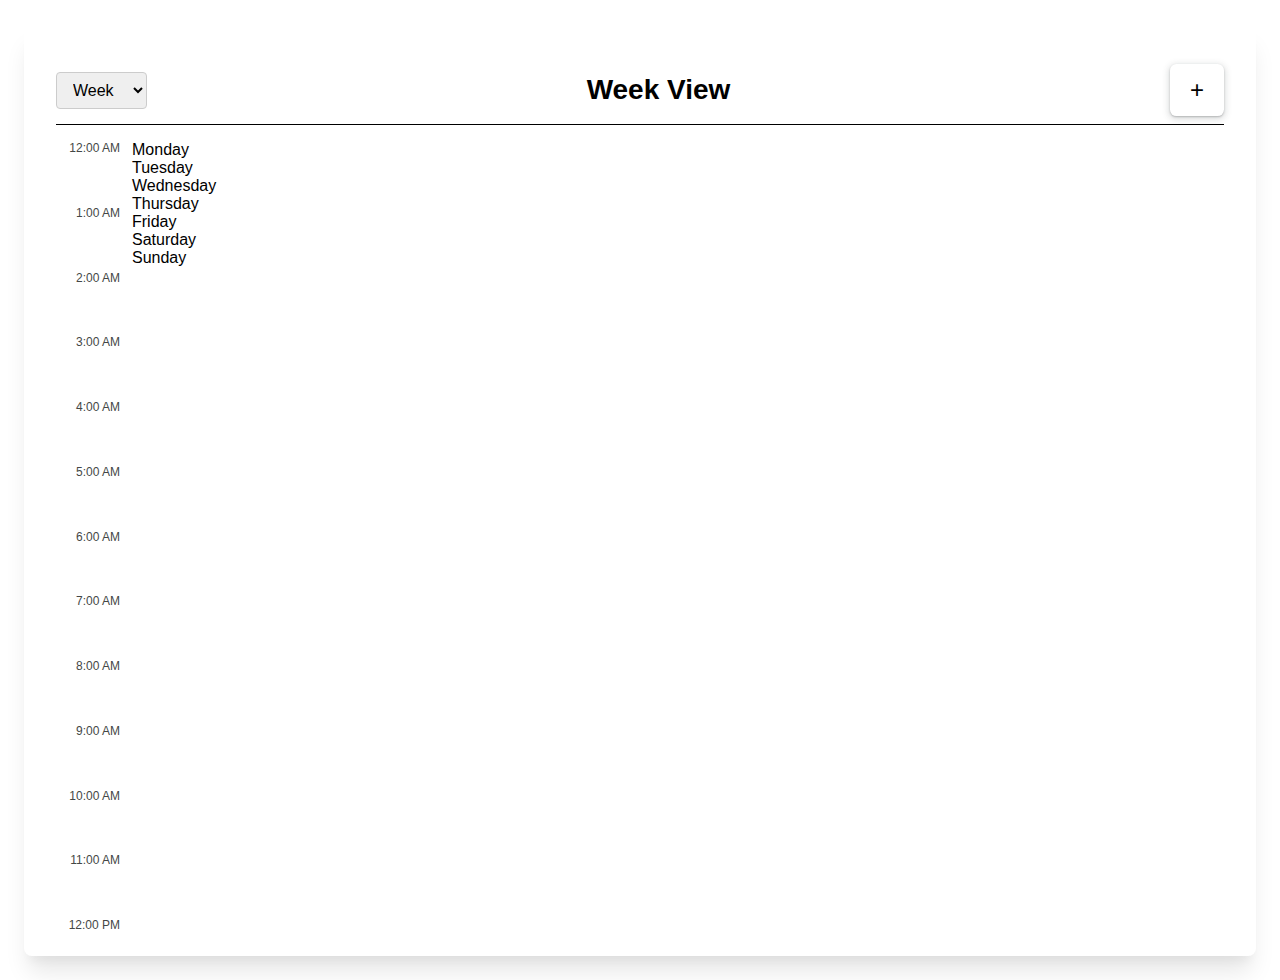
==== week.html @ 7ab1689f "should be third commit but ok, basic structure of day view complete, sswitching between the views al" ====
<!DOCTYPE html>
<html lang="en">
  <head>
    <meta charset="UTF-8" />
    <meta name="viewport" content="width=device-width, initial-scale=1.0" />
    <title>Week-Calendar</title>
    <link rel="stylesheet" href="style.css" />
  </head>
  <body>
    <div class="calendar">
      <div class="header">
        <select id="view-select" onchange="changeView(this.value)">
          <option value="day">Day</option>
          <option value="week" selected>Week</option>
          <option value="month">Month</option>
        </select>
        <h1>Week View</h1>
        <button id="add-event-btn">+</button>
      </div>

      <!-- Time Slots -->
      <div class="time-slots">
        <!-- Time Labels -->
        <div class="time-labels">
          <div class="time-label">12:00 AM</div>
          <div class="time-label">1:00 AM</div>
          <div class="time-label">2:00 AM</div>
          <div class="time-label">3:00 AM</div>
          <div class="time-label">4:00 AM</div>
          <div class="time-label">5:00 AM</div>
          <div class="time-label">6:00 AM</div>
          <div class="time-label">7:00 AM</div>
          <div class="time-label">8:00 AM</div>
          <div class="time-label">9:00 AM</div>
          <div class="time-label">10:00 AM</div>
          <div class="time-label">11:00 AM</div>
          <div class="time-label">12:00 PM</div>
          <div class="time-label">1:00 PM</div>
          <div class="time-label">2:00 PM</div>
          <div class="time-label">3:00 PM</div>
          <div class="time-label">4:00 PM</div>
          <div class="time-label">5:00 PM</div>
          <div class="time-label">6:00 PM</div>
          <div class="time-label">7:00 PM</div>
          <div class="time-label">8:00 PM</div>
          <div class="time-label">9:00 PM</div>
          <div class="time-label">10:00 PM</div>
          <div class="time-label">11:00 PM</div>
        </div>

        <div class="week-container">
          <div class="week-day">Monday</div>
          <div class="week-day">Tuesday</div>
          <div class="week-day">Wednesday</div>
          <div class="week-day">Thursday</div>
          <div class="week-day">Friday</div>
          <div class="week-day">Saturday</div>
          <div class="week-day">Sunday</div>
        </div>

        <!-- <div class="events-container">
          <div class="time-slot" data-time="00:00"></div>
          <div class="time-slot" data-time="01:00"></div>
          <div class="time-slot" data-time="02:00"></div>
          <div class="time-slot" data-time="03:00"></div>
          <div class="time-slot" data-time="04:00"></div>
          <div class="time-slot" data-time="05:00"></div>
          <div class="time-slot" data-time="06:00"></div>
          <div class="time-slot" data-time="07:00"></div>
          <div class="time-slot" data-time="08:00"></div>
          <div class="time-slot" data-time="09:00"></div>
          <div class="time-slot" data-time="10:00"></div>
          <div class="time-slot" data-time="11:00"></div>
          <div class="time-slot" data-time="12:00"></div>
          <div class="time-slot" data-time="13:00"></div>
          <div class="time-slot" data-time="14:00"></div>
          <div class="time-slot" data-time="15:00"></div>
          <div class="time-slot" data-time="16:00"></div>
          <div class="time-slot" data-time="17:00"></div>
          <div class="time-slot" data-time="18:00"></div>
          <div class="time-slot" data-time="19:00"></div>
          <div class="time-slot" data-time="20:00"></div>
          <div class="time-slot" data-time="21:00"></div>
          <div class="time-slot" data-time="22:00"></div>
          <div class="time-slot" data-time="23:00"></div>
        </div> -->
      </div>
    </div>

    <div id="event-modal" class="modal">
      <div class="modal-content">
        <span class="close">&times;</span>
        <h2>Add Event</h2>
        <form id="event-form">
          <label for="event-name">Event Name</label>
          <input type="text" id="event-name" required />

          <label for="event-start-time">Start Time</label>
          <input type="time" id="event-start-time" required />

          <label for="event-duration">Duration (hours)</label>
          <input type="number" id="event-duration" min="1" value="1" required />

          <label for="event-attendees">Attendees</label>
          <input
            type="text"
            id="event-attendees"
            placeholder="Enter attendee names"
            required
          />

          <div class="form-buttons">
            <button type="submit">Add</button>
            <button type="button" id="cancel-btn">Cancel</button>
          </div>
        </form>
      </div>
    </div>

    <div id="event-details-modal" class="modal">
      <div class="modal-content">
        <span class="close">&times;</span>
        <h2>Event Details</h2>
        <div id="event-details-content"></div>
        <div class="form-buttons">
          <button id="edit-event-btn">Edit</button>
          <button id="delete-event-btn">Delete</button>
        </div>
      </div>
    </div>

    <script src="script.js"></script>
  </body>
</html>
---- style.css ----
body {
  margin: 0;
  font-family: sans-serif;
}

.calendar {
  display: flex;
  flex-direction: column;
  height: 100vh;
  padding: 1rem;
  box-shadow: rgba(0, 0, 0, 0.1) 0px 20px 25px -5px,
    rgba(0, 0, 0, 0.04) 0px 10px 10px -5px;
  border-radius: 0.5rem;
  margin: 1.5rem;
}

.header {
  display: flex;
  justify-content: space-between;
  align-items: center;
  border-bottom: 1px solid black;
  margin: 1rem;
}

.header h1 {
  margin: 0;
  font-size: 1.75rem;
}

#add-event-btn {
  background-color: white;
  border: none;
  color: black;
  padding: 0.75rem 1.25rem;
  font-size: 1.5rem;
  cursor: pointer;
  border-radius: 0.4rem;
  margin: 0.5rem 0 0.5rem;
  box-shadow: rgba(60, 64, 67, 0.3) 0px 1px 2px 0px,
    rgba(60, 64, 67, 0.15) 0px 2px 6px 2px;
}

#add-event-btn:hover {
  background-color: #edf2fc;
}

.time-slots {
  display: flex;
  flex: 1;
  overflow-y: auto;
  overflow-x: hidden;
}

.time-labels {
  width: 5rem;
  text-align: right;
  padding-right: 0.75rem;
}

.time-label {
  height: 4rem;
  padding-bottom: 0.75px;
  font-size: 12px;
  color: #444746;
  position: relative;
}

.events-container {
  flex: 1;
  position: relative;
}

.time-slot {
  height: 4rem;
  border-left: 1px solid black;
  border-bottom: 1px solid black;
  cursor: pointer;
  width: 100vw;
  display: flex;
  flex: 1;
}

.time-slot:hover {
  background-color: #f1f1f1;
}

.event {
  position: absolute;
  height: 4rem;
  background-color: #e8f0fe;
  border-left: 4px solid #1a73e8;
  padding: 8px;
  font-size: 0.8rem;
  color: #1a73e8;
  border-radius: 4px;
  box-sizing: border-box;
  overflow: hidden;
  cursor: pointer;
  width: calc(100% - 10px);
  left: 0.25rem;
  transition: background-color 0.3s ease;
}

.modal {
  display: none;
  position: fixed;
  top: 0;
  left: 0;
  width: 100%;
  height: 100%;
  background-color: rgba(0, 0, 0, 0.5);
  justify-content: center;
  align-items: center;
}

.modal-content {
  background-color: white;
  padding: 24px;
  border-radius: 8px;
  width: 350px;
  box-shadow: 0 4px 12px rgba(0, 0, 0, 0.2);
}

.modal-content h2 {
  margin-top: 0;
  color: #1a73e8;
}

.modal-content label {
  display: block;
  margin-bottom: 8px;
  font-weight: bold;
  color: #555;
}

.modal-content input {
  width: 100%;
  padding: 10px;
  margin-bottom: 16px;
  border: 1px solid #ddd;
  border-radius: 4px;
  font-size: 14px;
}

.form-buttons {
  display: flex;
  justify-content: flex-end;
  gap: 10px;
  margin-top: 20px;
}

.form-buttons button {
  padding: 10px 20px;
  border: none;
  border-radius: 4px;
  cursor: pointer;
  font-size: 14px;
  transition: background-color 0.3s ease;
}

.form-buttons button[type="submit"] {
  background-color: #1a73e8;
  color: white;
}

.form-buttons button[type="submit"]:hover {
  background-color: #1557b0;
}

.form-buttons button[type="button"] {
  background-color: #ddd;
}

.form-buttons button[type="button"]:hover {
  background-color: #ccc;
}

.close {
  float: right;
  font-size: 24px;
  cursor: pointer;
  color: #555;
  transition: color 0.3s ease;
}

.close:hover {
  color: #333;
}

#view-select {
  padding: 8px 12px;
  font-size: 1rem;
  border: 1px solid #ccc;
  border-radius: 4px;
  cursor: pointer;
}

#view-select:focus {
  outline: none;
  border-color: #1a73e8;
}
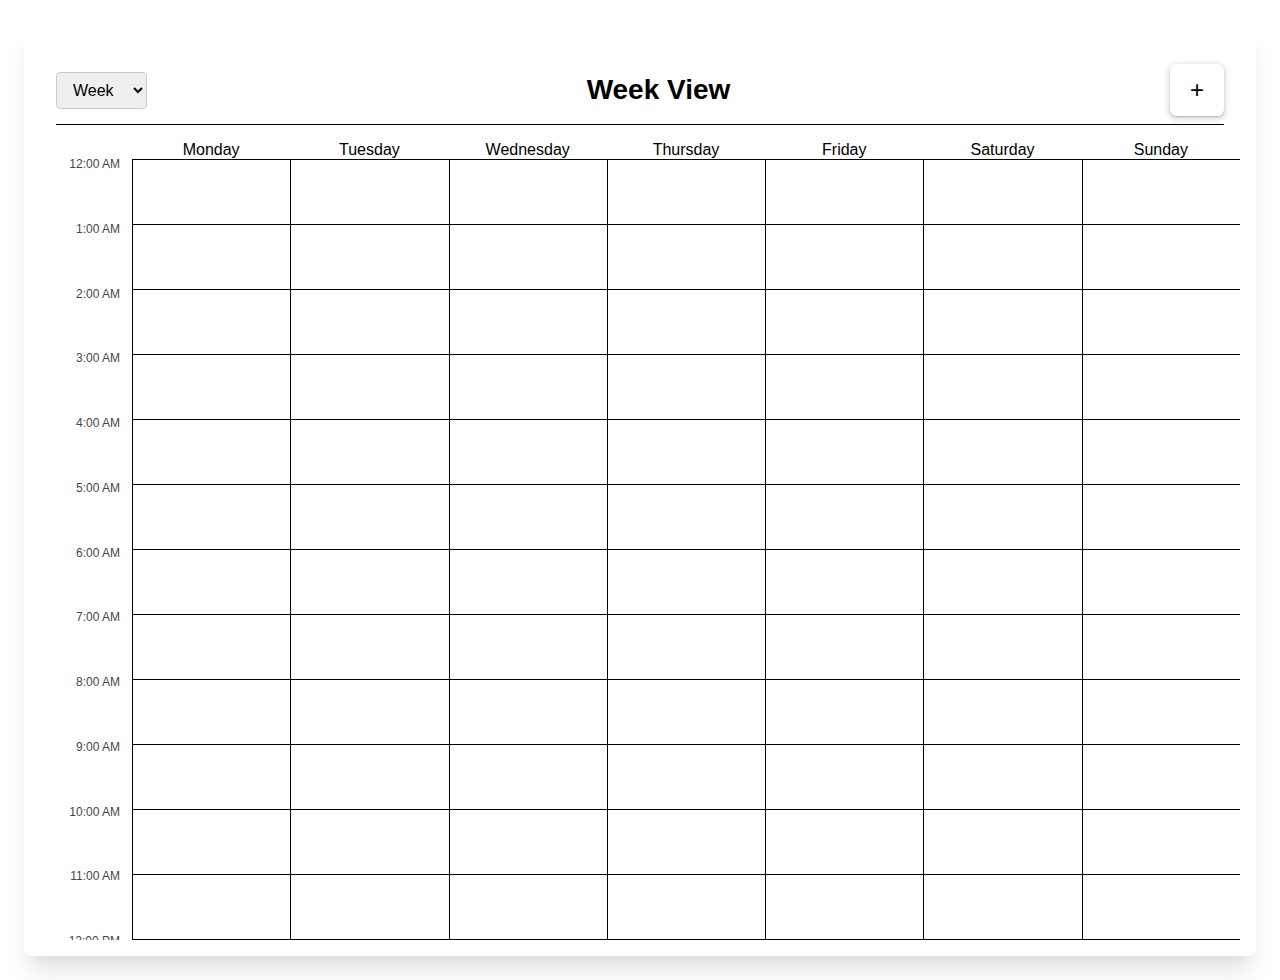
==== commit 2bc0f556: "week view structure added" ====
--- a/week.html
+++ b/week.html
@@ -4,7 +4,8 @@
     <meta charset="UTF-8" />
     <meta name="viewport" content="width=device-width, initial-scale=1.0" />
     <title>Week-Calendar</title>
-    <link rel="stylesheet" href="style.css" />
+    <!-- <link rel="stylesheet" href="style.css" /> -->
+    <link rel="stylesheet" href="week-style.css" />
   </head>
   <body>
     <div class="calendar">
@@ -49,41 +50,210 @@
         </div>
 
         <div class="week-container">
-          <div class="week-day">Monday</div>
-          <div class="week-day">Tuesday</div>
-          <div class="week-day">Wednesday</div>
-          <div class="week-day">Thursday</div>
-          <div class="week-day">Friday</div>
-          <div class="week-day">Saturday</div>
-          <div class="week-day">Sunday</div>
+          <div class="week-day">
+            <div class="week-header">Monday</div>
+            <div class="week-events-container">
+              <div class="time-slot" data-time="00:00"></div>
+              <div class="time-slot" data-time="01:00"></div>
+              <div class="time-slot" data-time="02:00"></div>
+              <div class="time-slot" data-time="03:00"></div>
+              <div class="time-slot" data-time="04:00"></div>
+              <div class="time-slot" data-time="05:00"></div>
+              <div class="time-slot" data-time="06:00"></div>
+              <div class="time-slot" data-time="07:00"></div>
+              <div class="time-slot" data-time="08:00"></div>
+              <div class="time-slot" data-time="09:00"></div>
+              <div class="time-slot" data-time="10:00"></div>
+              <div class="time-slot" data-time="11:00"></div>
+              <div class="time-slot" data-time="12:00"></div>
+              <div class="time-slot" data-time="13:00"></div>
+              <div class="time-slot" data-time="14:00"></div>
+              <div class="time-slot" data-time="15:00"></div>
+              <div class="time-slot" data-time="16:00"></div>
+              <div class="time-slot" data-time="17:00"></div>
+              <div class="time-slot" data-time="18:00"></div>
+              <div class="time-slot" data-time="19:00"></div>
+              <div class="time-slot" data-time="20:00"></div>
+              <div class="time-slot" data-time="21:00"></div>
+              <div class="time-slot" data-time="22:00"></div>
+              <div class="time-slot" data-time="23:00"></div>
+            </div>
+          </div>
+          <div class="week-day">
+            <div class="week-header">Tuesday</div>
+            <div class="week-events-container">
+              <div class="time-slot" data-time="00:00"></div>
+              <div class="time-slot" data-time="01:00"></div>
+              <div class="time-slot" data-time="02:00"></div>
+              <div class="time-slot" data-time="03:00"></div>
+              <div class="time-slot" data-time="04:00"></div>
+              <div class="time-slot" data-time="05:00"></div>
+              <div class="time-slot" data-time="06:00"></div>
+              <div class="time-slot" data-time="07:00"></div>
+              <div class="time-slot" data-time="08:00"></div>
+              <div class="time-slot" data-time="09:00"></div>
+              <div class="time-slot" data-time="10:00"></div>
+              <div class="time-slot" data-time="11:00"></div>
+              <div class="time-slot" data-time="12:00"></div>
+              <div class="time-slot" data-time="13:00"></div>
+              <div class="time-slot" data-time="14:00"></div>
+              <div class="time-slot" data-time="15:00"></div>
+              <div class="time-slot" data-time="16:00"></div>
+              <div class="time-slot" data-time="17:00"></div>
+              <div class="time-slot" data-time="18:00"></div>
+              <div class="time-slot" data-time="19:00"></div>
+              <div class="time-slot" data-time="20:00"></div>
+              <div class="time-slot" data-time="21:00"></div>
+              <div class="time-slot" data-time="22:00"></div>
+              <div class="time-slot" data-time="23:00"></div>
+            </div>
+          </div>
+          <div class="week-day">
+            <div class="week-header">Wednesday</div>
+            <div class="week-events-container">
+              <div class="time-slot" data-time="00:00"></div>
+              <div class="time-slot" data-time="01:00"></div>
+              <div class="time-slot" data-time="02:00"></div>
+              <div class="time-slot" data-time="03:00"></div>
+              <div class="time-slot" data-time="04:00"></div>
+              <div class="time-slot" data-time="05:00"></div>
+              <div class="time-slot" data-time="06:00"></div>
+              <div class="time-slot" data-time="07:00"></div>
+              <div class="time-slot" data-time="08:00"></div>
+              <div class="time-slot" data-time="09:00"></div>
+              <div class="time-slot" data-time="10:00"></div>
+              <div class="time-slot" data-time="11:00"></div>
+              <div class="time-slot" data-time="12:00"></div>
+              <div class="time-slot" data-time="13:00"></div>
+              <div class="time-slot" data-time="14:00"></div>
+              <div class="time-slot" data-time="15:00"></div>
+              <div class="time-slot" data-time="16:00"></div>
+              <div class="time-slot" data-time="17:00"></div>
+              <div class="time-slot" data-time="18:00"></div>
+              <div class="time-slot" data-time="19:00"></div>
+              <div class="time-slot" data-time="20:00"></div>
+              <div class="time-slot" data-time="21:00"></div>
+              <div class="time-slot" data-time="22:00"></div>
+              <div class="time-slot" data-time="23:00"></div>
+            </div>
+          </div>
+          <div class="week-day">
+            <div class="week-header">Thursday</div>
+            <div class="week-events-container">
+              <div class="time-slot" data-time="00:00"></div>
+              <div class="time-slot" data-time="01:00"></div>
+              <div class="time-slot" data-time="02:00"></div>
+              <div class="time-slot" data-time="03:00"></div>
+              <div class="time-slot" data-time="04:00"></div>
+              <div class="time-slot" data-time="05:00"></div>
+              <div class="time-slot" data-time="06:00"></div>
+              <div class="time-slot" data-time="07:00"></div>
+              <div class="time-slot" data-time="08:00"></div>
+              <div class="time-slot" data-time="09:00"></div>
+              <div class="time-slot" data-time="10:00"></div>
+              <div class="time-slot" data-time="11:00"></div>
+              <div class="time-slot" data-time="12:00"></div>
+              <div class="time-slot" data-time="13:00"></div>
+              <div class="time-slot" data-time="14:00"></div>
+              <div class="time-slot" data-time="15:00"></div>
+              <div class="time-slot" data-time="16:00"></div>
+              <div class="time-slot" data-time="17:00"></div>
+              <div class="time-slot" data-time="18:00"></div>
+              <div class="time-slot" data-time="19:00"></div>
+              <div class="time-slot" data-time="20:00"></div>
+              <div class="time-slot" data-time="21:00"></div>
+              <div class="time-slot" data-time="22:00"></div>
+              <div class="time-slot" data-time="23:00"></div>
+            </div>
+          </div>
+          <div class="week-day">
+            <div class="week-header">Friday</div>
+            <div class="week-events-container">
+              <div class="time-slot" data-time="00:00"></div>
+              <div class="time-slot" data-time="01:00"></div>
+              <div class="time-slot" data-time="02:00"></div>
+              <div class="time-slot" data-time="03:00"></div>
+              <div class="time-slot" data-time="04:00"></div>
+              <div class="time-slot" data-time="05:00"></div>
+              <div class="time-slot" data-time="06:00"></div>
+              <div class="time-slot" data-time="07:00"></div>
+              <div class="time-slot" data-time="08:00"></div>
+              <div class="time-slot" data-time="09:00"></div>
+              <div class="time-slot" data-time="10:00"></div>
+              <div class="time-slot" data-time="11:00"></div>
+              <div class="time-slot" data-time="12:00"></div>
+              <div class="time-slot" data-time="13:00"></div>
+              <div class="time-slot" data-time="14:00"></div>
+              <div class="time-slot" data-time="15:00"></div>
+              <div class="time-slot" data-time="16:00"></div>
+              <div class="time-slot" data-time="17:00"></div>
+              <div class="time-slot" data-time="18:00"></div>
+              <div class="time-slot" data-time="19:00"></div>
+              <div class="time-slot" data-time="20:00"></div>
+              <div class="time-slot" data-time="21:00"></div>
+              <div class="time-slot" data-time="22:00"></div>
+              <div class="time-slot" data-time="23:00"></div>
+            </div>
+          </div>
+          <div class="week-day">
+            <div class="week-header">Saturday</div>
+            <div class="week-events-container">
+              <div class="time-slot" data-time="00:00"></div>
+              <div class="time-slot" data-time="01:00"></div>
+              <div class="time-slot" data-time="02:00"></div>
+              <div class="time-slot" data-time="03:00"></div>
+              <div class="time-slot" data-time="04:00"></div>
+              <div class="time-slot" data-time="05:00"></div>
+              <div class="time-slot" data-time="06:00"></div>
+              <div class="time-slot" data-time="07:00"></div>
+              <div class="time-slot" data-time="08:00"></div>
+              <div class="time-slot" data-time="09:00"></div>
+              <div class="time-slot" data-time="10:00"></div>
+              <div class="time-slot" data-time="11:00"></div>
+              <div class="time-slot" data-time="12:00"></div>
+              <div class="time-slot" data-time="13:00"></div>
+              <div class="time-slot" data-time="14:00"></div>
+              <div class="time-slot" data-time="15:00"></div>
+              <div class="time-slot" data-time="16:00"></div>
+              <div class="time-slot" data-time="17:00"></div>
+              <div class="time-slot" data-time="18:00"></div>
+              <div class="time-slot" data-time="19:00"></div>
+              <div class="time-slot" data-time="20:00"></div>
+              <div class="time-slot" data-time="21:00"></div>
+              <div class="time-slot" data-time="22:00"></div>
+              <div class="time-slot" data-time="23:00"></div>
+            </div>
+          </div>
+          <div class="week-day">
+            <div class="week-header">Sunday</div>
+            <div class="week-events-container">
+              <div class="time-slot" data-time="00:00"></div>
+              <div class="time-slot" data-time="01:00"></div>
+              <div class="time-slot" data-time="02:00"></div>
+              <div class="time-slot" data-time="03:00"></div>
+              <div class="time-slot" data-time="04:00"></div>
+              <div class="time-slot" data-time="05:00"></div>
+              <div class="time-slot" data-time="06:00"></div>
+              <div class="time-slot" data-time="07:00"></div>
+              <div class="time-slot" data-time="08:00"></div>
+              <div class="time-slot" data-time="09:00"></div>
+              <div class="time-slot" data-time="10:00"></div>
+              <div class="time-slot" data-time="11:00"></div>
+              <div class="time-slot" data-time="12:00"></div>
+              <div class="time-slot" data-time="13:00"></div>
+              <div class="time-slot" data-time="14:00"></div>
+              <div class="time-slot" data-time="15:00"></div>
+              <div class="time-slot" data-time="16:00"></div>
+              <div class="time-slot" data-time="17:00"></div>
+              <div class="time-slot" data-time="18:00"></div>
+              <div class="time-slot" data-time="19:00"></div>
+              <div class="time-slot" data-time="20:00"></div>
+              <div class="time-slot" data-time="21:00"></div>
+              <div class="time-slot" data-time="22:00"></div>
+              <div class="time-slot" data-time="23:00"></div>
+            </div>
+          </div>
         </div>
-
-        <!-- <div class="events-container">
-          <div class="time-slot" data-time="00:00"></div>
-          <div class="time-slot" data-time="01:00"></div>
-          <div class="time-slot" data-time="02:00"></div>
-          <div class="time-slot" data-time="03:00"></div>
-          <div class="time-slot" data-time="04:00"></div>
-          <div class="time-slot" data-time="05:00"></div>
-          <div class="time-slot" data-time="06:00"></div>
-          <div class="time-slot" data-time="07:00"></div>
-          <div class="time-slot" data-time="08:00"></div>
-          <div class="time-slot" data-time="09:00"></div>
-          <div class="time-slot" data-time="10:00"></div>
-          <div class="time-slot" data-time="11:00"></div>
-          <div class="time-slot" data-time="12:00"></div>
-          <div class="time-slot" data-time="13:00"></div>
-          <div class="time-slot" data-time="14:00"></div>
-          <div class="time-slot" data-time="15:00"></div>
-          <div class="time-slot" data-time="16:00"></div>
-          <div class="time-slot" data-time="17:00"></div>
-          <div class="time-slot" data-time="18:00"></div>
-          <div class="time-slot" data-time="19:00"></div>
-          <div class="time-slot" data-time="20:00"></div>
-          <div class="time-slot" data-time="21:00"></div>
-          <div class="time-slot" data-time="22:00"></div>
-          <div class="time-slot" data-time="23:00"></div>
-        </div> -->
       </div>
     </div>
 
@@ -130,5 +300,6 @@
     </div>
 
     <script src="script.js"></script>
+    <script src="week-script.js"></script>
   </body>
 </html>
--- a/week-style.css
+++ b/week-style.css
@@ -0,0 +1,223 @@
+body {
+  margin: 0;
+  font-family: sans-serif;
+}
+
+.calendar {
+  display: flex;
+  flex-direction: column;
+  height: 100vh;
+  padding: 1rem;
+  box-shadow: rgba(0, 0, 0, 0.1) 0px 20px 25px -5px,
+    rgba(0, 0, 0, 0.04) 0px 10px 10px -5px;
+  border-radius: 0.5rem;
+  margin: 1.5rem;
+}
+
+.header {
+  display: flex;
+  justify-content: space-between;
+  align-items: center;
+  border-bottom: 1px solid black;
+  margin: 1rem;
+}
+
+.header h1 {
+  margin: 0;
+  font-size: 1.75rem;
+}
+
+#add-event-btn {
+  background-color: white;
+  border: none;
+  color: black;
+  padding: 0.75rem 1.25rem;
+  font-size: 1.5rem;
+  cursor: pointer;
+  border-radius: 0.4rem;
+  margin: 0.5rem 0 0.5rem;
+  box-shadow: rgba(60, 64, 67, 0.3) 0px 1px 2px 0px,
+    rgba(60, 64, 67, 0.15) 0px 2px 6px 2px;
+}
+
+#add-event-btn:hover {
+  background-color: #edf2fc;
+}
+
+.time-slots {
+  display: flex;
+  flex: 1;
+  overflow-y: auto;
+  /* overflow-x: hidden; */
+}
+
+.time-labels {
+  width: 5rem;
+  text-align: right;
+  padding-right: 0.75rem;
+  padding-top: 1rem;
+}
+
+.time-label {
+  height: 4rem;
+  padding-bottom: 0.75px;
+  font-size: 12px;
+  color: #444746;
+  position: relative;
+}
+
+.events-container {
+  flex: 1;
+  position: relative;
+}
+
+.time-slot {
+  height: 4rem;
+  border-left: 1px solid black;
+  border-bottom: 1px solid black;
+  cursor: pointer;
+  /* width: 100vw; */
+  width: 100%;
+  display: flex;
+  flex: 1;
+}
+
+.time-slot:hover {
+  background-color: #f1f1f1;
+}
+
+.event {
+  position: absolute;
+  height: 4rem;
+  background-color: #e8f0fe;
+  border-left: 4px solid #1a73e8;
+  padding: 8px;
+  font-size: 0.8rem;
+  color: #1a73e8;
+  border-radius: 4px;
+  box-sizing: border-box;
+  overflow: hidden;
+  cursor: pointer;
+  width: calc(100% - 10px);
+  left: 0.25rem;
+  transition: background-color 0.3s ease;
+}
+
+.modal {
+  display: none;
+  position: fixed;
+  top: 0;
+  left: 0;
+  width: 100%;
+  height: 100%;
+  background-color: rgba(0, 0, 0, 0.5);
+  justify-content: center;
+  align-items: center;
+}
+
+.modal-content {
+  background-color: white;
+  padding: 24px;
+  border-radius: 8px;
+  width: 350px;
+  box-shadow: 0 4px 12px rgba(0, 0, 0, 0.2);
+}
+
+.modal-content h2 {
+  margin-top: 0;
+  color: #1a73e8;
+}
+
+.modal-content label {
+  display: block;
+  margin-bottom: 8px;
+  font-weight: bold;
+  color: #555;
+}
+
+.modal-content input {
+  width: 100%;
+  padding: 10px;
+  margin-bottom: 16px;
+  border: 1px solid #ddd;
+  border-radius: 4px;
+  font-size: 14px;
+}
+
+.form-buttons {
+  display: flex;
+  justify-content: flex-end;
+  gap: 10px;
+  margin-top: 20px;
+}
+
+.form-buttons button {
+  padding: 10px 20px;
+  border: none;
+  border-radius: 4px;
+  cursor: pointer;
+  font-size: 14px;
+  transition: background-color 0.3s ease;
+}
+
+.form-buttons button[type="submit"] {
+  background-color: #1a73e8;
+  color: white;
+}
+
+.form-buttons button[type="submit"]:hover {
+  background-color: #1557b0;
+}
+
+.form-buttons button[type="button"] {
+  background-color: #ddd;
+}
+
+.form-buttons button[type="button"]:hover {
+  background-color: #ccc;
+}
+
+.close {
+  float: right;
+  font-size: 24px;
+  cursor: pointer;
+  color: #555;
+  transition: color 0.3s ease;
+}
+
+.close:hover {
+  color: #333;
+}
+
+#view-select {
+  padding: 8px 12px;
+  font-size: 1rem;
+  border: 1px solid #ccc;
+  border-radius: 4px;
+  cursor: pointer;
+}
+
+#view-select:focus {
+  outline: none;
+  border-color: #1a73e8;
+}
+
+.week-container {
+  display: grid;
+  width: 100%;
+  flex: 1;
+  position: relative;
+  grid-template-columns: repeat(7, 1fr);
+}
+
+.week-day {
+  display: flex;
+  flex-direction: column;
+}
+
+.week-header {
+  display: flex;
+  justify-content: center;
+  align-items: center;
+  border-bottom: 1px solid black;
+}
